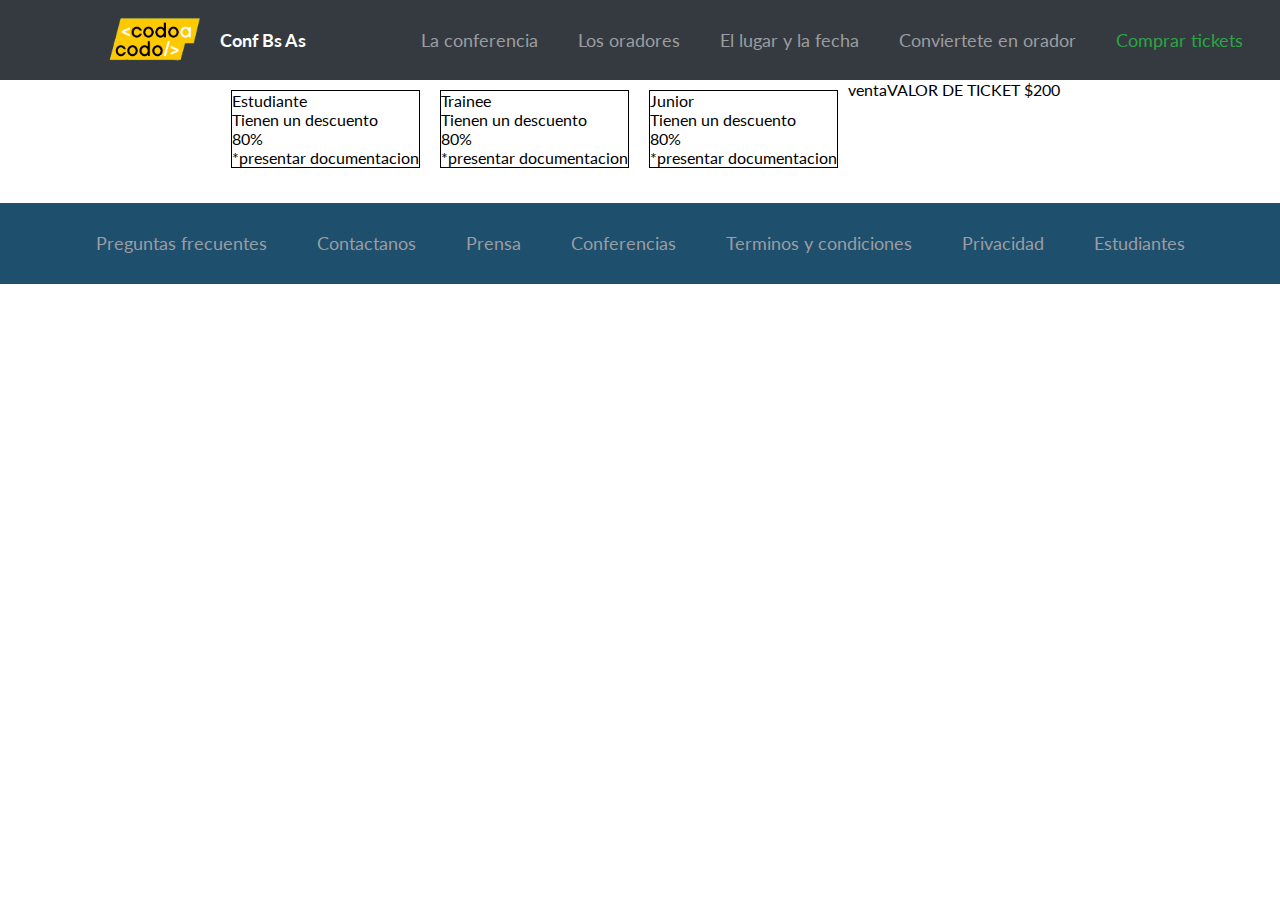
==== venta.html @ 9418fe0a "iniciando 2da parte del integrador" ====
<!DOCTYPE html>
<html lang="en">

<head>
    <meta charset="UTF-8">
    <meta http-equiv="X-UA-Compatible" content="IE=edge">
    <meta name="viewport" content="width=device-width, initial-scale=1.0">
    <link href="https://cdn.jsdelivr.net/npm/bootstrap@5.3.0-alpha3/dist/css/bootstrap.min.css" rel="stylesheet"
        integrity="sha384-KK94CHFLLe+nY2dmCWGMq91rCGa5gtU4mk92HdvYe+M/SXH301p5ILy+dN9+nJOZ" crossorigin="anonymous">
    <link rel="stylesheet" href="https://cdnjs.cloudflare.com/ajax/libs/animate.css/4.1.1/animate.min.css" />

    <link rel="preconnect" href="https://fonts.googleapis.com">
    <link rel="preconnect" href="https://fonts.gstatic.com" crossorigin>
    <link href="https://fonts.googleapis.com/css2?family=Lato&display=swap" rel="stylesheet">

    <link rel="stylesheet" href="css/style.css">
    <title>Document</title>
</head>

<body>
    <header>

        <!-- inicio de header -->
        <div class="contenedor-titulo">
            <div class="contenedor-imagen">
                <img src="img/codoacodo.png" alt="Logo Codo a Codo">
            </div>
            <h1>Conf Bs As</h1>
        </div>



        <nav class="navegacion">
            <a href="#">La conferencia</a>
            <a href="#">Los oradores</a>
            <a href="#">El lugar y la fecha</a>
            <a href="#">Conviertete en orador</a>
            <a id="color-verde" href="#">Comprar tickets</a>
        </nav>
        <!-- fin de header -->

    </header>

    <main>

        <div id="categoria">
            <div class="cuadro_cat">
                <p>Estudiante</p>
                <p>Tienen un descuento</p>
                <p>80%</p>
                <p>*presentar documentacion</p>
            </div>
            <div class="cuadro_cat">
                <p>Trainee</p>
                <p>Tienen un descuento</p>
                <p>80%</p>
                <p>*presentar documentacion</p>
            </div>
            <div class="cuadro_cat">
                <p>Junior</p>
                <p>Tienen un descuento</p>
                <p>80%</p>
                <p>*presentar documentacion</p>
            </div>
            <p>venta</p>
            <p>VALOR DE TICKET $200</p>
        </div>

        <form action="">
            


        </form>



    </main>


    <footer>

        <nav class="navegacion-footer">
            <a href="#">Preguntas frecuentes</a>
            <a href="#">Contactanos</a>
            <a href="#">Prensa</a>
            <a href="#">Conferencias</a>
            <a href="#">Terminos y condiciones</a>
            <a href="#">Privacidad</a>
            <a href="#">Estudiantes</a>
        </nav>

    </footer>
    <script src="https://cdn.jsdelivr.net/npm/bootstrap@5.3.0-alpha3/dist/js/bootstrap.bundle.min.js"
        integrity="sha384-ENjdO4Dr2bkBIFxQpeoTz1HIcje39Wm4jDKdf19U8gI4ddQ3GYNS7NTKfAdVQSZe"
        crossorigin="anonymous"></script>

</body>

</html>
---- css/style.css ----
/* font-family: 'Lato', sans-serif; */

* {
    margin: 0;
    padding: 0;
    font-family: 'Lato', sans-serif;
}


/* inicio de header */
header {
    display: flex;
    width: 100%;
    height: 80px;
    background-color: #353a40;
    color: white;
    justify-content: space-between
}

.contenedor-imagen {
    width: 50%;
    height: 100%;
    padding: 2px;
}

.contenedor-titulo {
    display: flex;
    width: 250px;
    margin-left: 80px;
    align-items: center;
    justify-content: center;
}

.contenedor-imagen>img {
    width: 100%;
    height: 100%;
    object-fit: contain;
}


.contenedor-titulo>h1 {
    width: 100px;
    font-size: 18px;
    height: 100%;
    display: flex;
    align-items: center;
    margin: 0;
    text-align: start;
}

.navegacion {
    width: 70%;
    display: flex;
    justify-content: center;
    align-items: center;
}

.navegacion>a {
    color: #9c9da1;
    font-size: 1.1em;
    text-decoration: none;
    margin: 20px;

}

header nav a:hover,
footer nav a:hover {
    animation: fadeIn;
    animation-duration: 0.5s;
    color: white;

}

#color-verde {
    color: #2aa644;
}

/* fin de header */

/* inicio de carrusel */
.cont-carrusel {
    position: relative;
}

#carouselExampleSlidesOnly img {
    height: 600px;
}

.cont-carrusel img {
    filter: brightness(50%);
}

/* fin de carrusel */




/* inicio de cuadro sobre carrusel */
#cont-texto {
    position: absolute;
    top: 20%;
    right: 10%;
    width: 500px;
    height: 300px;
    text-align: right;
    color: white;

}

.eje {
    font-size: 2em;
    font-weight: bold;

}



.botones-superiores button {

    font-size: 20px;
    text-decoration: none;
}


.btn {
    color: white;
    border-color: gray;
    text-decoration: none;
}

.btn:hover {
    background-color: rgba(0, 0, 0, 0.25);
    color: white;
    border-color: gray;
}

#bt2:hover {
    background-color: #29a744;
    border-color: gray;
}

/* fin de cuadro sobre carrusel */

/* inicio de articulos */

.presentacion {
    width: 20%;
    text-align: center;
    margin: auto;
}

.p1 {
    margin-bottom: 1px;
    font-size: 1.2em;
}

.p2 {

    font-size: 25px;
    font-weight: bold;
}



.oradores {
    width: 70%;
    display: flex;
    margin: auto;
    justify-content: space-between;
}

.oradores article {
    width: 300px;
    border: 1px solid rgb(224, 216, 216);
    border-radius: 5px;
}

.oradores article img {
    width: 100%;
    height: 300px;
    border-radius: 5px 5px 0 0;
}

.oradores article p {
    margin: auto;
    width: 90%;
}

.especialidad {
    margin-bottom: 10px;
    margin-top: 15px;
}

.especialidad p span {
    padding: 5px;
}



.etiq1 {
    background-color: rgb(252, 235, 4);
    border-radius: 5px;

}

.etiq2 {
    background-color: rgb(56, 197, 240);
    color: white;
    border-radius: 5px;
    margin-left: 7px;
}


.etiq3 {
    font-weight: bold;
    font-size: 20px;
    margin-top: 10px;
}

#color-invertido1 {
    color: white;
    background-color: #6d767d;
    border-radius: 5px;
}

#color-invertido2 {
    background-color: #dc3546;
    color: white;
    border-radius: 5px;
    margin-left: 7px;

}

article div p {
    font-weight: bold;
}

/* fin de articulos */

/* Inicio de descripcion de ciudad */

.contenedor-ciudad {
    width: 100%;
    display: flex;
    margin: 40px 0 20px;
}

.contenedor-ciudad div {
    width: 50%;
}

.imagen-ciudad img {
    width: 100%;
    height: 100%;
    object-fit: contain;

}

.texto-ciudad {
    background-color: #333a40;
    padding: 20px;
    color: white;
}

#p-ciudad {
    font-size: 30px;
    font-weight: bold;
}

/* Fin descripcion de ciudad */


/* form inicio */

.formulario {

    margin: auto;
    width: 600px;
    text-align: center;
    font-size: 15px;
}

.formulario>p {
    margin: 4px;
}

#orador {
    font-size: 25px;
    font-weight: bold;

}

.punteado {
    text-decoration: underline dotted;
}

.datosPersonales {
    padding-top: 10px;
    display: flex;
    justify-content: space-between;
    margin-bottom: 15px;

}

.datosPersonales>input {
    width: 49%;
    padding: 0 10px;
}

.tamañoTextArea {
    height: 6em;
    width: 100%;
    margin: 0;
    font-size: 1.5em;
    padding: 10px;
}

.tamañoTextArea:focus,
#nombre,
#apellido {
    outline: none;
}



#text-area {
    text-align: left;
    font-size: 12px;
    margin: 0;
}

#botonEnviar {
    width: 100%;
    background-color: #21be43;
    margin-top: 20px;
}

#botonEnviar:hover {
    background-color: #29a744;
    border-color: gray;
}



/* fin de formulario */

/* inicio de footer */

footer {
    margin-top: 25px;
    background-color: #1e4f6d;
}

.navegacion-footer {

    display: flex;
    justify-content: center;


}

footer nav a {
    font-size: 1.1em;
    color: #9c9da1;
    text-decoration: none;
    text-align: left;
    margin: 20px 5px;
    text-align: center;
    padding: 10px 20px;
}



/* border: 1px solid black; */

.gral-texto {
    font-size: 1.1em;
}

#categoria{
    
    display: flex;
    justify-content: center;
   
    
    

}

.cuadro_cat{
    border: 1px solid black;
    margin: 10px;
}
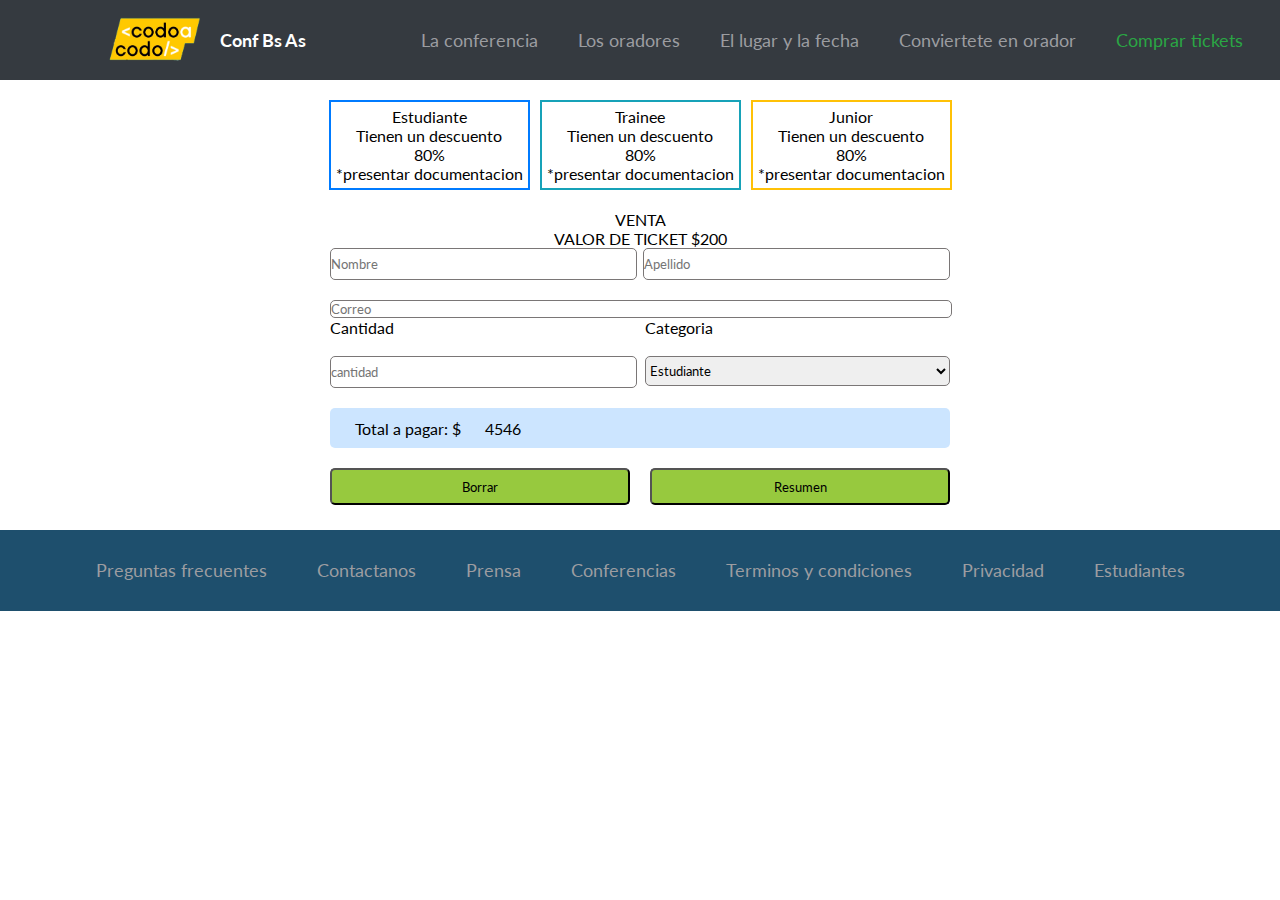
==== commit c9e5b5fa: "Maquetado" ====
--- a/venta.html
+++ b/venta.html
@@ -44,33 +44,82 @@
     <main>
 
         <div id="categoria">
-            <div class="cuadro_cat">
+            <div class="cuadro_cat1">
                 <p>Estudiante</p>
                 <p>Tienen un descuento</p>
                 <p>80%</p>
                 <p>*presentar documentacion</p>
             </div>
-            <div class="cuadro_cat">
+            <div class="cuadro_cat2">
                 <p>Trainee</p>
                 <p>Tienen un descuento</p>
                 <p>80%</p>
                 <p>*presentar documentacion</p>
             </div>
-            <div class="cuadro_cat">
+            <div class="cuadro_cat3">
                 <p>Junior</p>
                 <p>Tienen un descuento</p>
                 <p>80%</p>
                 <p>*presentar documentacion</p>
             </div>
-            <p>venta</p>
+
+        </div>
+
+
+        <div >
+            <p>VENTA</p>
             <p>VALOR DE TICKET $200</p>
         </div>
 
-        <form action="">
-            
+
+        <div id="datos_compra">
+
+            <div id="caja_compra">
+                <div class="centrado">
+                    <input class="entrada_datos" type="text" placeholder="Nombre">
+                    <input class="entrada_datos" type="text" placeholder="Apellido">
+                </div>
+
+                <div>
+                    <input class="correo" type="email" placeholder="Correo">
+                </div>
 
 
-        </form>
+
+                <div class="centrado">
+                    <div>
+                        <legend>Cantidad</legend><br>
+                        <input class="entrada_datos" type="number" id="cant" name="cant" placeholder="cantidad">
+
+                    </div>
+
+
+                    <div>
+                        <legend>Categoria</legend><br>
+                        <select name="" id="" class="entrada_datos">
+                            <option value="0">Estudiante</option>
+                            <option value="0">Trainee</option>
+                            <option value="0">Junior</option>
+                        </select>
+                    </div>
+                </div>
+
+                <div class="espacio_cobro">
+                    <p id="total_text">Total a pagar: $</p>
+                    <p id="total_precio">4546</p>
+                </div>
+
+                <div id="bottones_compra">
+                    <button type="button">Borrar</button>
+                    <button type="button">Resumen</button>
+                </div>
+
+            </div>
+        </div>
+
+
+
+
 
 
 
--- a/css/style.css
+++ b/css/style.css
@@ -381,13 +381,119 @@
     
     display: flex;
     justify-content: center;
+
+}
+
+.cuadro_cat1, .cuadro_cat2, .cuadro_cat3{
+    
+    margin: 20px 5px;
+    text-align: center;
+    padding: 5px;
+}
+
+.cuadro_cat1{
+    border: 2px solid #007bff;
+}
+
+.cuadro_cat2{
+    border: 2px solid #17a2b8;
+}
+
+.cuadro_cat3{
+    border: 2px solid #ffc107;
+}
+
+main div p{
+text-align: center;
+}
+
+
+
+
+
+
+
+
+#datos_compra{
+    
+    display: flex;
+    justify-content: center;
+    
+    
+}
+
+#caja_compra{
+    width: 620px;
+    
+    /*borrar*/
+    
+}
+
+
+
+.centrado{
+display: flex;
+justify-content: space-between;
+
+
+}
+
+.entrada_datos{
+    width: 305px;
+    height: 30px;
+    border-style: none;
+    border: 1px solid rgb(122, 118, 118);
+    border-radius: 5px;
+    
    
-    
-    
-
-}
-
-.cuadro_cat{
-    border: 1px solid black;
-    margin: 10px;
+}
+
+.correo{
+    width: 100%;
+    margin-top: 20px;
+    border-style: none;
+    border: 1px solid rgb(122, 118, 118);
+    border-radius: 5px;
+    
+}
+
+.espacio_cobro{
+    width: 100%;
+    height: 40px;
+    background-color: #cce5ff;
+    border-radius: 5px;
+    display: table;
+    margin-top: 20px;
+
+}
+
+#total_text{
+   width: 25%;
+    
+    display: table-cell;
+    vertical-align: middle;
+    text-align: center;
+   
+}
+
+#total_precio{
+    display: table-cell;
+    vertical-align: middle;
+    text-align: left;
+    
+}
+#bottones_compra{
+    display: flex;
+    justify-content: space-between;
+    margin-top: 20px;
+}
+
+#bottones_compra button{
+    width: 300px;
+    height: 37px;
+    border-radius: 5px;
+    background-color: #97c93e;
+
+
+
 }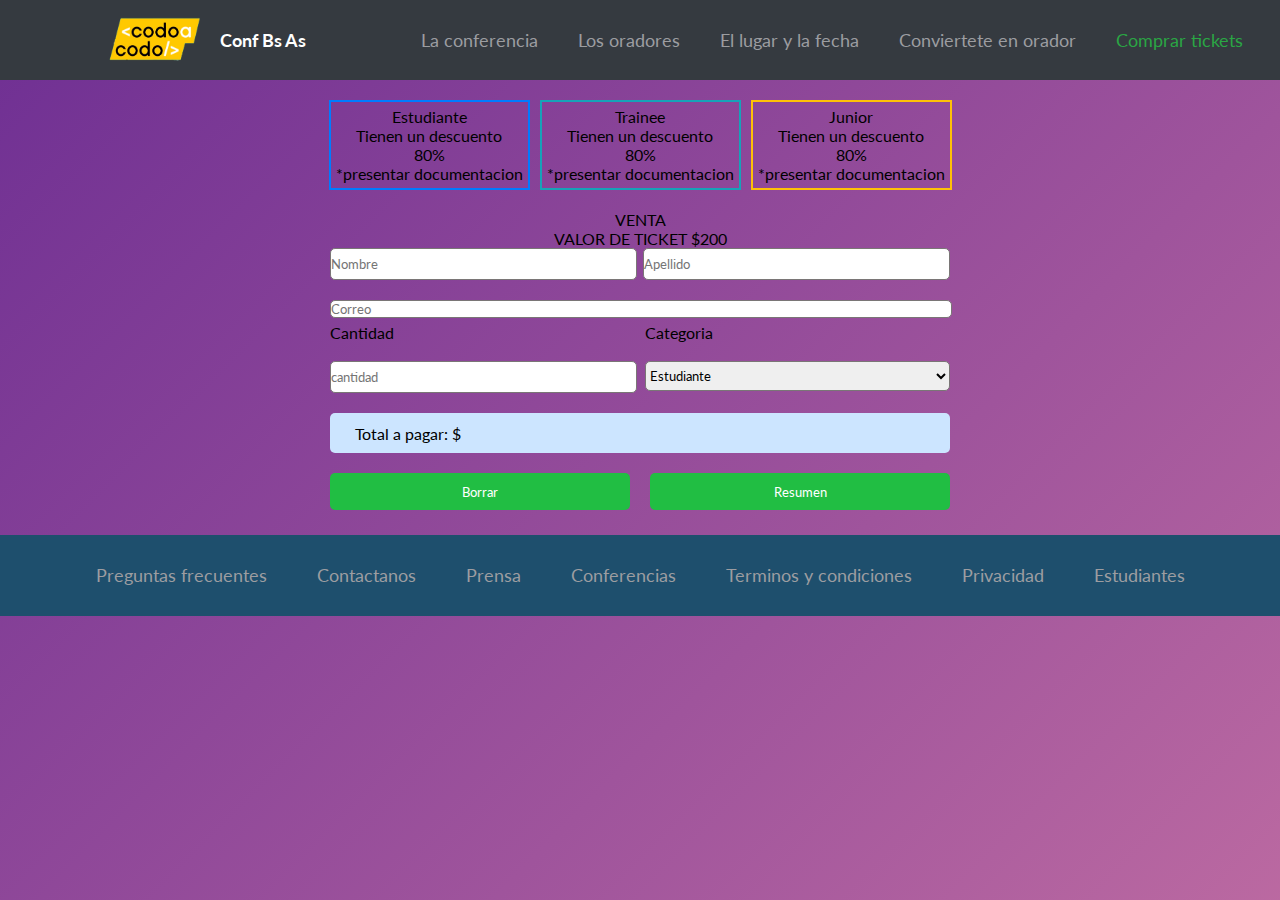
==== commit d8b58a9a: "validacion de campos vacios" ====
--- a/venta.html
+++ b/venta.html
@@ -12,9 +12,9 @@
     <link rel="preconnect" href="https://fonts.googleapis.com">
     <link rel="preconnect" href="https://fonts.gstatic.com" crossorigin>
     <link href="https://fonts.googleapis.com/css2?family=Lato&display=swap" rel="stylesheet">
-
+    <script src="./js/ventaTicket.js" defer></script>
     <link rel="stylesheet" href="css/style.css">
-    <title>Document</title>
+    <title>venta</title>
 </head>
 
 <body>
@@ -66,22 +66,22 @@
         </div>
 
 
-        <div >
+        <div>
             <p>VENTA</p>
             <p>VALOR DE TICKET $200</p>
         </div>
 
+        <div id="datos_compra">
 
-        <div id="datos_compra">
 
             <div id="caja_compra">
                 <div class="centrado">
-                    <input class="entrada_datos" type="text" placeholder="Nombre">
-                    <input class="entrada_datos" type="text" placeholder="Apellido">
+                    <input id="nombre" class="entrada_datos" type="text" placeholder="Nombre" value="">
+                    <input id="apellido" class="entrada_datos" type="text" placeholder="Apellido" value="">
                 </div>
 
                 <div>
-                    <input class="correo" type="email" placeholder="Correo">
+                    <input id="email" class="correo" type="email" placeholder="Correo" value="">
                 </div>
 
 
@@ -89,29 +89,30 @@
                 <div class="centrado">
                     <div>
                         <legend>Cantidad</legend><br>
-                        <input class="entrada_datos" type="number" id="cant" name="cant" placeholder="cantidad">
+                        <input class="entrada_datos" type="number" id="cant" name="cant" placeholder="cantidad" value="">
 
                     </div>
 
 
                     <div>
                         <legend>Categoria</legend><br>
-                        <select name="" id="" class="entrada_datos">
-                            <option value="0">Estudiante</option>
-                            <option value="0">Trainee</option>
-                            <option value="0">Junior</option>
+                        <select name="" id="categoriaSelect" class="entrada_datos" value="">
+                            <option value="0.8">Estudiante</option>
+                            <option value="0.5">Trainee</option>
+                            <option value="0.15">Junior</option>
                         </select>
                     </div>
                 </div>
 
                 <div class="espacio_cobro">
                     <p id="total_text">Total a pagar: $</p>
-                    <p id="total_precio">4546</p>
+                    <p id="total_precio"></p>
                 </div>
 
                 <div id="bottones_compra">
                     <button type="button">Borrar</button>
-                    <button type="button">Resumen</button>
+                    <button type="submit" onclick="calcularCompra()">Resumen</button>
+                    
                 </div>
 
             </div>
--- a/css/style.css
+++ b/css/style.css
@@ -5,6 +5,33 @@
     padding: 0;
     font-family: 'Lato', sans-serif;
 }
+
+
+
+body {
+    background-size: 300% 300%;
+    background-image: linear-gradient(-45deg, #9E69C5 0%, #E71964 25%, #d079a5 51%, #6E2F93 100%);
+    animation: AnimateBG 20s ease infinite;
+}
+
+@keyframes AnimateBG {
+    
+
+0% {
+    background-position: 0% 50%;
+}
+
+50% {
+    background-position: 100% 50%;
+}
+
+100% {
+    background-position: 0% 50%;
+}
+}
+
+
+
 
 
 /* inicio de header */
@@ -377,87 +404,92 @@
     font-size: 1.1em;
 }
 
-#categoria{
-    
+#categoria {
+
     display: flex;
     justify-content: center;
 
 }
 
-.cuadro_cat1, .cuadro_cat2, .cuadro_cat3{
-    
+.cuadro_cat1,
+.cuadro_cat2,
+.cuadro_cat3 {
+
     margin: 20px 5px;
     text-align: center;
     padding: 5px;
 }
 
-.cuadro_cat1{
+.cuadro_cat1 {
     border: 2px solid #007bff;
-}
-
-.cuadro_cat2{
+
+}
+
+.cuadro_cat2 {
     border: 2px solid #17a2b8;
 }
 
-.cuadro_cat3{
+.cuadro_cat3 {
     border: 2px solid #ffc107;
 }
 
-main div p{
-text-align: center;
-}
-
-
-
-
-
-
-
-
-#datos_compra{
-    
+main div p {
+    text-align: center;
+}
+
+
+
+
+
+
+
+
+
+
+#datos_compra {
+
     display: flex;
     justify-content: center;
-    
-    
-}
-
-#caja_compra{
+
+
+}
+
+#caja_compra {
     width: 620px;
-    
+
     /*borrar*/
-    
-}
-
-
-
-.centrado{
-display: flex;
-justify-content: space-between;
-
-
-}
-
-.entrada_datos{
+
+}
+
+
+
+.centrado {
+    display: flex;
+    justify-content: space-between;
+
+
+}
+
+.entrada_datos {
     width: 305px;
     height: 30px;
     border-style: none;
     border: 1px solid rgb(122, 118, 118);
     border-radius: 5px;
-    
-   
-}
-
-.correo{
+
+
+}
+
+.correo {
     width: 100%;
     margin-top: 20px;
     border-style: none;
     border: 1px solid rgb(122, 118, 118);
     border-radius: 5px;
-    
-}
-
-.espacio_cobro{
+
+}
+
+.espacio_cobro {
     width: 100%;
     height: 40px;
     background-color: #cce5ff;
@@ -467,33 +499,41 @@
 
 }
 
-#total_text{
-   width: 25%;
-    
+#total_text {
+    width: 25%;
     display: table-cell;
     vertical-align: middle;
     text-align: center;
-   
-}
-
-#total_precio{
+}
+
+#total_precio {
     display: table-cell;
     vertical-align: middle;
     text-align: left;
-    
-}
-#bottones_compra{
+
+}
+
+#bottones_compra {
     display: flex;
     justify-content: space-between;
     margin-top: 20px;
 }
 
-#bottones_compra button{
+#bottones_compra button {
     width: 300px;
     height: 37px;
-    border-radius: 5px;
-    background-color: #97c93e;
-
-
-
+    border-style: none;
+    border-radius: 5px;
+    background-color: #21be43;
+    color: rgb(255, 255, 255);
+}
+
+#bottones_compra button:hover {
+    background-color: #29a744;
+}
+
+.centrado legend {
+    font-size: 1em;
+    margin-bottom: 0;
+    margin-top: 5px;
 }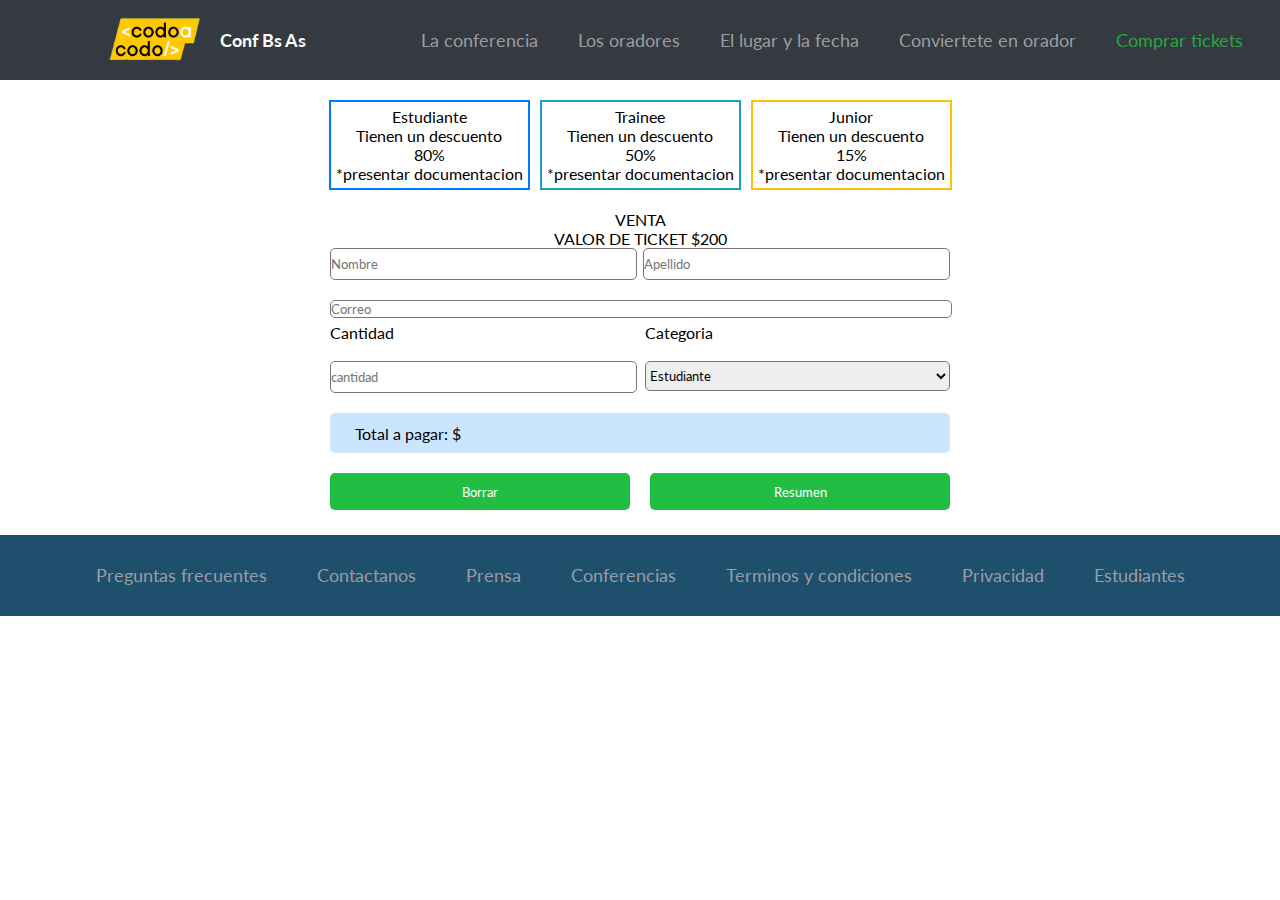
==== commit 4e1b87a1: "logica de cobro" ====
--- a/venta.html
+++ b/venta.html
@@ -53,13 +53,13 @@
             <div class="cuadro_cat2">
                 <p>Trainee</p>
                 <p>Tienen un descuento</p>
-                <p>80%</p>
+                <p>50%</p>
                 <p>*presentar documentacion</p>
             </div>
             <div class="cuadro_cat3">
                 <p>Junior</p>
                 <p>Tienen un descuento</p>
-                <p>80%</p>
+                <p>15%</p>
                 <p>*presentar documentacion</p>
             </div>
 
@@ -97,6 +97,7 @@
                     <div>
                         <legend>Categoria</legend><br>
                         <select name="" id="categoriaSelect" class="entrada_datos" value="">
+                            
                             <option value="0.8">Estudiante</option>
                             <option value="0.5">Trainee</option>
                             <option value="0.15">Junior</option>
--- a/css/style.css
+++ b/css/style.css
@@ -8,7 +8,7 @@
 
 
 
-body {
+/* body {
     background-size: 300% 300%;
     background-image: linear-gradient(-45deg, #9E69C5 0%, #E71964 25%, #d079a5 51%, #6E2F93 100%);
     animation: AnimateBG 20s ease infinite;
@@ -28,7 +28,7 @@
 100% {
     background-position: 0% 50%;
 }
-}
+} */
 
 
 
@@ -260,6 +260,7 @@
 
 article div p {
     font-weight: bold;
+    
 }
 
 /* fin de articulos */
